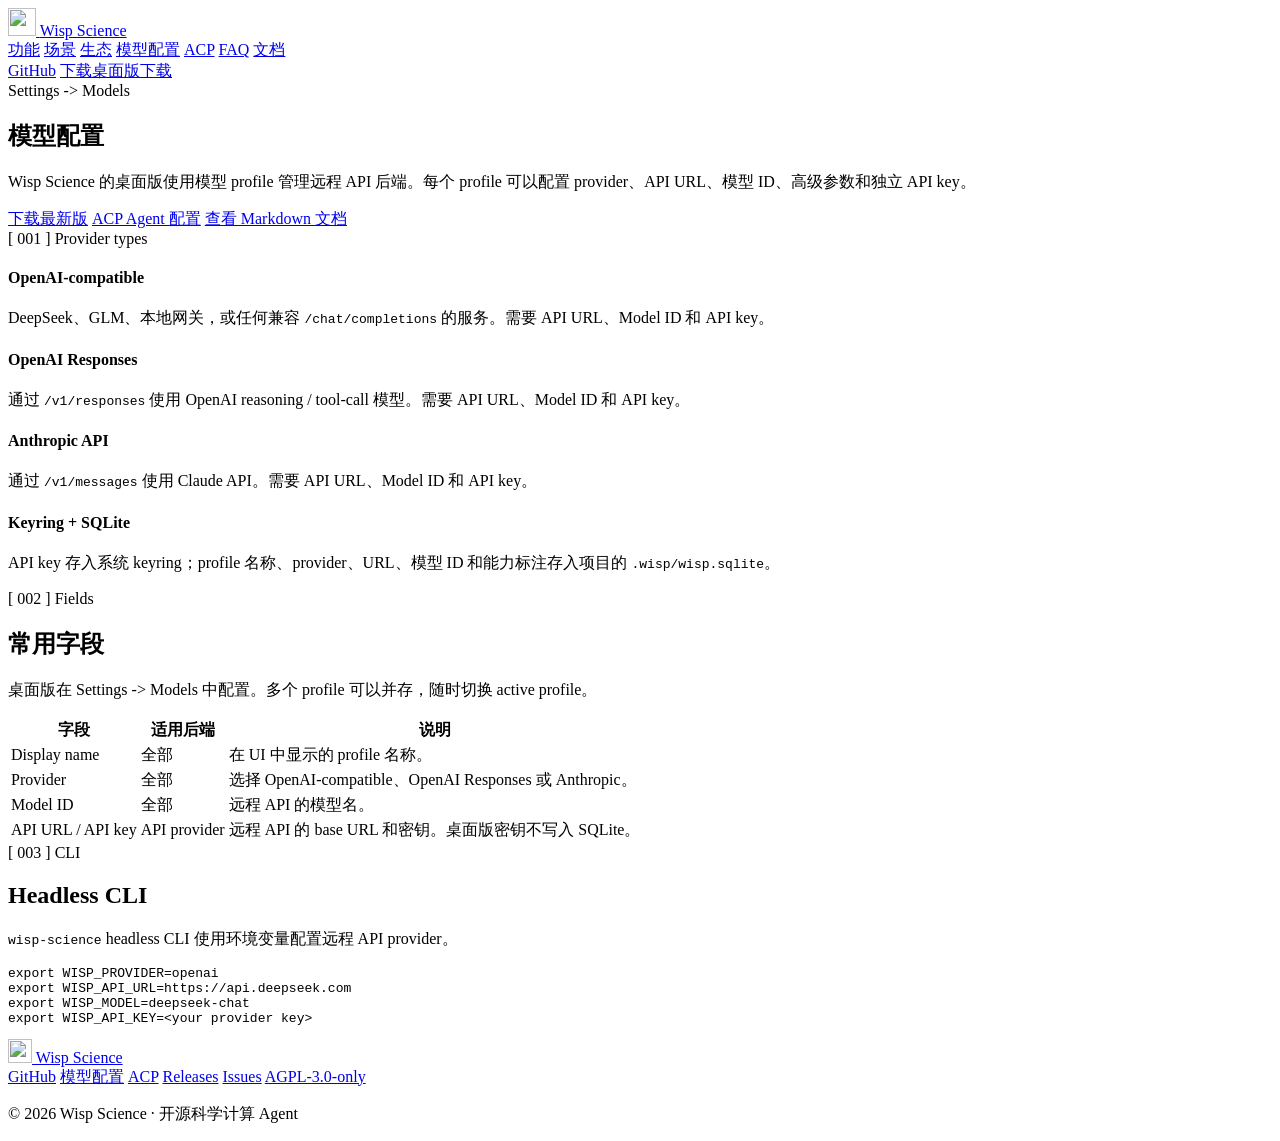
==== docs/model-configuration.html @ cfdb3919 "chore: relicense project under AGPL-3.0-only" ====
<!DOCTYPE html>
<html lang="zh-CN">
<head>
  <meta charset="UTF-8">
  <meta name="viewport" content="width=device-width, initial-scale=1.0">
  <meta name="description" content="Wisp Science 模型配置说明：OpenAI 兼容、OpenAI Responses 和 Anthropic API。">
  <title>模型配置 | Wisp Science</title>
  <link rel="icon" href="assets/logo.svg" type="image/svg+xml">
  <link rel="preconnect" href="https://fonts.googleapis.com">
  <link rel="preconnect" href="https://fonts.gstatic.com" crossorigin>
  <link href="https://fonts.googleapis.com/css2?family=JetBrains+Mono:wght@400;500&family=Noto+Sans+SC:wght@400;500;600&family=Noto+Serif+SC:wght@400;500;600;700&family=Plus+Jakarta+Sans:ital,wght@0,400;0,500;0,600;1,400&family=Source+Serif+4:opsz,wght@8..60,400;8..60,500;8..60,600&display=swap" rel="stylesheet">
  <link rel="stylesheet" href="assets/styles.css">
</head>
<body class="doc-page">
  <header class="site-nav">
    <div class="container">
      <a class="brand" href="index.html#top">
        <img src="assets/logo.svg" alt="" width="28" height="28">
        <span class="brand-name">Wisp Science</span>
      </a>
      <nav class="nav-links" aria-label="页面导航">
        <a href="index.html#features">功能</a>
        <a href="index.html#usecases">场景</a>
        <a href="index.html#stack">生态</a>
        <a href="model-configuration.html" aria-current="page">模型配置</a>
        <a href="acp-agents.html">ACP</a>
        <a href="index.html#faq">FAQ</a>
        <a href="https://github.com/xuzhougeng/wisp-science/blob/main/README.md">文档</a>
      </nav>
      <div class="nav-cta">
        <a class="btn btn-secondary" href="https://github.com/xuzhougeng/wisp-science">GitHub</a>
        <a class="btn btn-primary" href="https://github.com/xuzhougeng/wisp-science/releases/latest"><span class="btn-label-full">下载桌面版</span><span class="btn-label-short">下载</span></a>
      </div>
    </div>
  </header>

  <main>
    <section class="doc-hero">
      <div class="container">
        <div class="eyebrow">Settings -> Models</div>
        <h1>模型配置</h1>
        <p class="lead">
          Wisp Science 的桌面版使用模型 profile 管理远程 API 后端。每个 profile
          可以配置 provider、API URL、模型 ID、高级参数和独立 API key。
        </p>
        <div class="hero-actions">
          <a class="btn btn-primary" href="https://github.com/xuzhougeng/wisp-science/releases/latest">下载最新版</a>
          <a class="btn btn-secondary" href="acp-agents.html">ACP Agent 配置</a>
          <a class="btn btn-secondary" href="https://github.com/xuzhougeng/wisp-science/blob/main/docs/model-configuration.md">查看 Markdown 文档</a>
        </div>
      </div>
    </section>

    <section>
      <div class="container">
        <div class="section-label">
          <span class="idx">[ 001 ]</span>
          <span>Provider types</span>
        </div>
        <div class="feature-list doc-card-grid">
          <div class="feature-list-item">
            <h4>OpenAI-compatible</h4>
            <p>DeepSeek、GLM、本地网关，或任何兼容 <code>/chat/completions</code> 的服务。需要 API URL、Model ID 和 API key。</p>
          </div>
          <div class="feature-list-item">
            <h4>OpenAI Responses</h4>
            <p>通过 <code>/v1/responses</code> 使用 OpenAI reasoning / tool-call 模型。需要 API URL、Model ID 和 API key。</p>
          </div>
          <div class="feature-list-item">
            <h4>Anthropic API</h4>
            <p>通过 <code>/v1/messages</code> 使用 Claude API。需要 API URL、Model ID 和 API key。</p>
          </div>
          <div class="feature-list-item">
            <h4>Keyring + SQLite</h4>
            <p>API key 存入系统 keyring；profile 名称、provider、URL、模型 ID 和能力标注存入项目的 <code>.wisp/wisp.sqlite</code>。</p>
          </div>
        </div>
      </div>
    </section>

    <section>
      <div class="container">
        <div class="section-label">
          <span class="idx">[ 002 ]</span>
          <span>Fields</span>
        </div>
        <div class="section-head">
          <h2>常用字段</h2>
          <p>桌面版在 Settings -> Models 中配置。多个 profile 可以并存，随时切换 active profile。</p>
        </div>
        <div class="table-wrap">
          <table class="doc-table">
            <thead>
              <tr>
                <th>字段</th>
                <th>适用后端</th>
                <th>说明</th>
              </tr>
            </thead>
            <tbody>
              <tr>
                <td>Display name</td>
                <td>全部</td>
                <td>在 UI 中显示的 profile 名称。</td>
              </tr>
              <tr>
                <td>Provider</td>
                <td>全部</td>
                <td>选择 OpenAI-compatible、OpenAI Responses 或 Anthropic。</td>
              </tr>
              <tr>
                <td>Model ID</td>
                <td>全部</td>
                <td>远程 API 的模型名。</td>
              </tr>
              <tr>
                <td>API URL / API key</td>
                <td>API provider</td>
                <td>远程 API 的 base URL 和密钥。桌面版密钥不写入 SQLite。</td>
              </tr>
            </tbody>
          </table>
        </div>
      </div>
    </section>

    <section>
      <div class="container">
        <div class="section-label">
          <span class="idx">[ 003 ]</span>
          <span>CLI</span>
        </div>
        <div class="section-head">
          <h2>Headless CLI</h2>
          <p><code>wisp-science</code> headless CLI 使用环境变量配置远程 API provider。</p>
        </div>
        <div class="feature-visual">
          <pre>export WISP_PROVIDER=openai
export WISP_API_URL=https://api.deepseek.com
export WISP_MODEL=deepseek-chat
export WISP_API_KEY=&lt;your provider key&gt;</pre>
        </div>
      </div>
    </section>
  </main>

  <footer class="site-footer">
    <div class="container footer-inner">
      <a class="brand" href="index.html#top">
        <img src="assets/logo.svg" alt="" width="24" height="24">
        Wisp Science
      </a>
      <nav class="footer-links">
        <a href="https://github.com/xuzhougeng/wisp-science">GitHub</a>
        <a href="model-configuration.html">模型配置</a>
        <a href="acp-agents.html">ACP</a>
        <a href="https://github.com/xuzhougeng/wisp-science/releases">Releases</a>
        <a href="https://github.com/xuzhougeng/wisp-science/issues">Issues</a>
        <a href="https://github.com/xuzhougeng/wisp-science/blob/main/LICENSE">AGPL-3.0-only</a>
      </nav>
      <p class="footer-copy">© 2026 Wisp Science · 开源科学计算 Agent</p>
    </div>
  </footer>
</body>
</html>
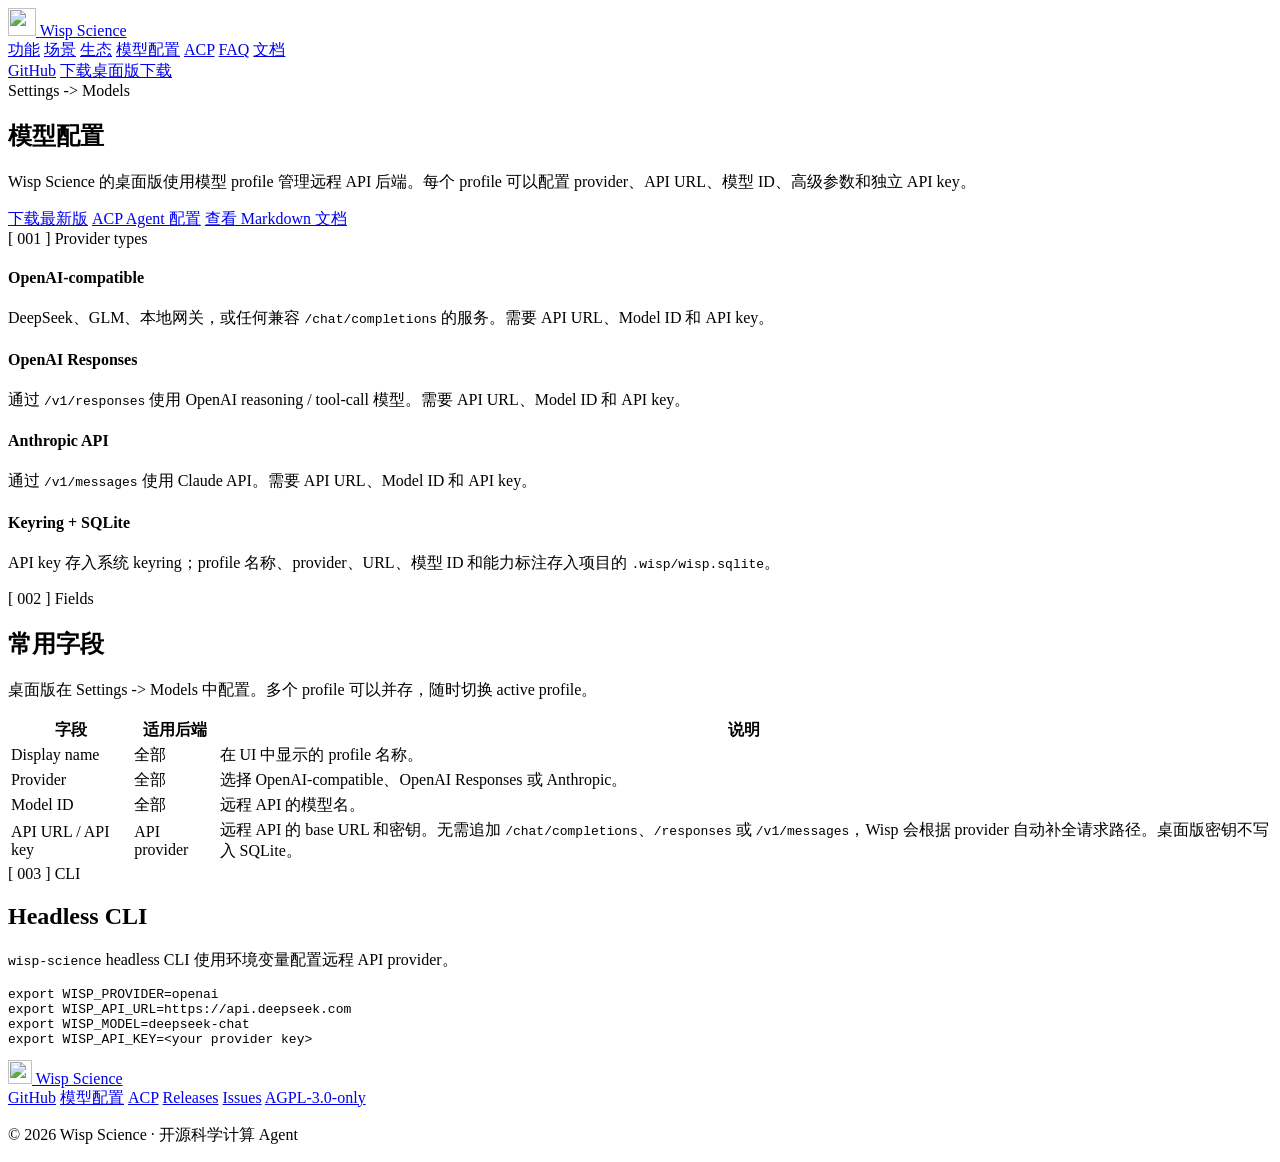
==== commit 5c155da2: "fix: clarify model API base URL" ====
--- a/docs/model-configuration.html
+++ b/docs/model-configuration.html
@@ -116,7 +116,7 @@
               <tr>
                 <td>API URL / API key</td>
                 <td>API provider</td>
-                <td>远程 API 的 base URL 和密钥。桌面版密钥不写入 SQLite。</td>
+                <td>远程 API 的 base URL 和密钥。无需追加 <code>/chat/completions</code>、<code>/responses</code> 或 <code>/v1/messages</code>，Wisp 会根据 provider 自动补全请求路径。桌面版密钥不写入 SQLite。</td>
               </tr>
             </tbody>
           </table>
